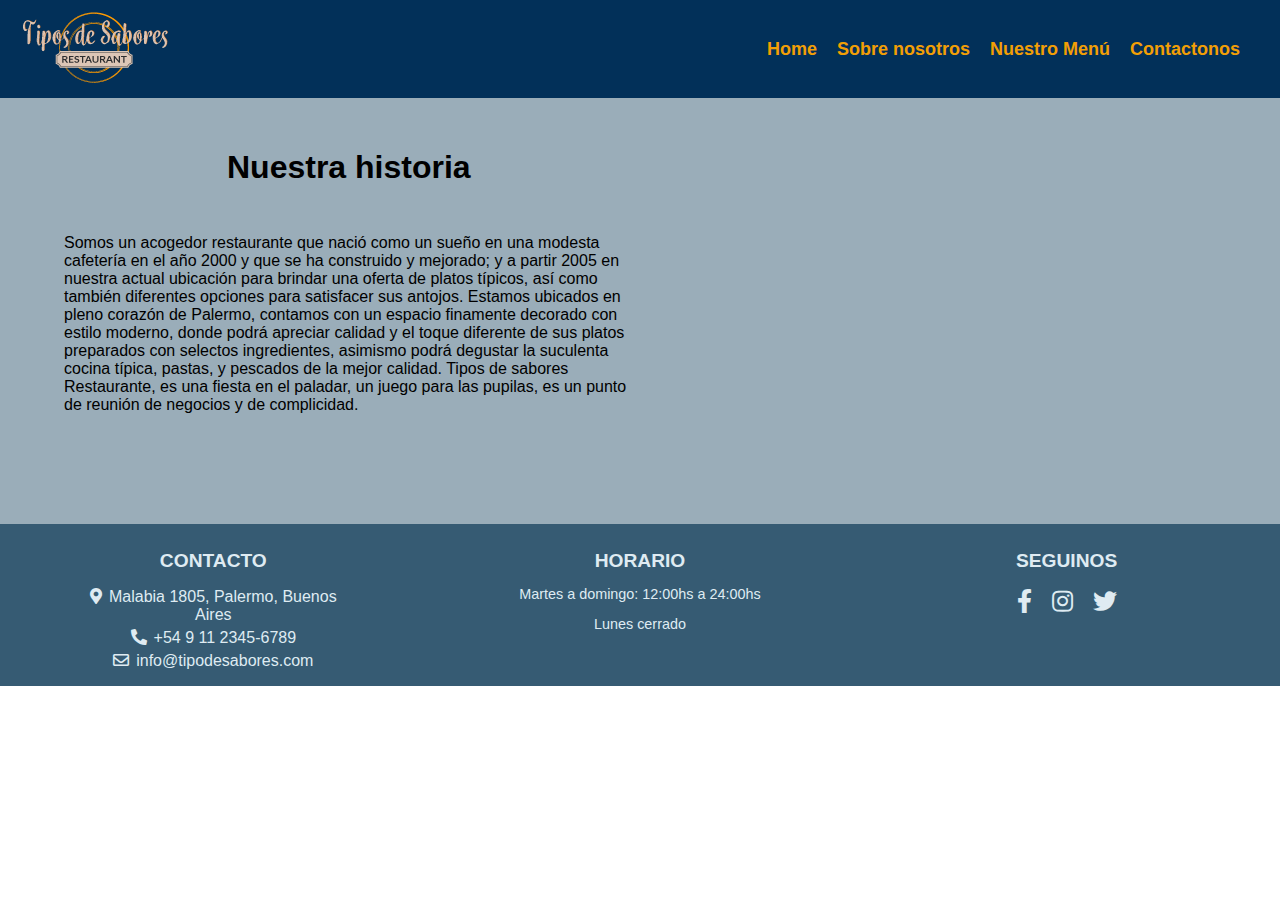
==== about.html @ 349d0da5 "seccion about responsive" ====
<!DOCTYPE html>
<html lang="es">
<head>
    <meta charset="UTF-8">
    <meta name="viewport" content="width=device-width, initial-scale=1.0">
    <title>sobre nosotros</title>
    <!-- <link rel="stylesheet" href="../styles.css"> -->
    <link rel="stylesheet" href="https://cdnjs.cloudflare.com/ajax/libs/font-awesome/5.15.4/css/all.min.css">
    <link rel="stylesheet" href="../carta.css">
    <link rel="stylesheet" href="../about.css">
    <link rel="icon" type="image/png" sizes="16x16"  href="/favicons/favicon-16x16.png">    
</head>
<body>
  <header>
    <div class="header-logo">
        <a href="index.html">
            <img src="img/Logo.png" alt="logo">
        </a>
    </div>

    <nav>
      <ul class="nav-links">
        <li><a aria-current="page home" href="index.html">Home</a></li>
        <li><a aria-current="page sobre nosotros" href="about.html">Sobre nosotros</a></li>
        <li><a aria-current="Nuestro Menu" href="Menu.html">Nuestro Menú</a></li>
        <li><a aria-current="page contacto" href="#">Contactonos</a></li>
      </ul>
      <div class="hamburger">
        <div class="line"></div>
        <div class="line"></div>
        <div class="line"></div>
    </div>
    <button class="close-btn">&times;</button>
    </nav>
  </header>
  
  <main class="main-content">
    <div class="about">
      <div class="about-container">
        <div class="element">
             <h1>Nuestra historia</h1>
            <p>
                Somos un acogedor restaurante que nació como un sueño en una
                modesta cafetería en el año 2000 y que se ha construido 
                y mejorado; y a partir 2005 en nuestra actual
                ubicación para brindar una oferta de platos típicos, así como 
                también diferentes opciones para satisfacer sus antojos. Estamos 
                ubicados en pleno corazón de Palermo, contamos con un espacio finamente decorado
                con estilo moderno, donde podrá apreciar calidad y el toque diferente de
                sus platos preparados con selectos ingredientes, asimismo podrá degustar
                la suculenta cocina típica, pastas, y pescados de la mejor calidad.
                Tipos de sabores Restaurante, es una fiesta en el paladar, un juego para las pupilas,
                es un punto de reunión de negocios y de complicidad.
            </p>
        </div>
        <div class="img-container">
          <img src="img/about.jpg" alt="" style="width:500px;">
        </div>
    </div>
    </div>
  </main>
  
    <footer>
      <div class="footer-links">
        <div class="footer-column">
          <h4>CONTACTO</h4>
          <ul class="contact-icons">
            <li><a href="#"><i class="fas fa-map-marker-alt"></i><span>Malabia 1805, Palermo, Buenos Aires</span></a></li>
            <li><a href="#"><i class="fas fa-phone-alt"></i><span>+54 9 11 2345-6789</span></a></li>
            <li><a href="#"><i class="far fa-envelope"></i><span>info@tipodesabores.com</span></a></li>
          </ul>
        </div>
        <div class="footer-column">
          <h4>HORARIO</h4>
            <p>Martes a domingo: 12:00hs a 24:00hs</p>
            <p>Lunes cerrado</p>
        </div>
        <div class="footer-column">
          <h4>SEGUINOS</h4>
          <ul class="social-icons">
              <li><a href="#"><i class="fab fa-facebook-f"></i></a></li>
              <li><a href="#"><i class="fab fa-instagram"></i></a></li>
              <li><a href="#"><i class="fab fa-twitter"></i></a></li>
          </ul> 
        </div>
      
      
        </div>
        
        </div>
      </div>
    </footer>
  
  <script src="script.js"></script>
  
</body>
</html>
---- styles.css ----
body {
    margin: 0;
    font-family: Arial, sans-serif;
    padding: 0;
    background-color: rgba(54, 91, 115, 0.5);
}

header {
    background-color: transparent;
    color: #DFEBF2;
    padding: 0.625em 1.25em; /* 10px 20px*/
    display: flex;
    justify-content: space-between;
    align-items: center;
    position: fixed; /* Fijar el header en la parte superior */
    width: 100%; /* Ancho completo del header */
    z-index: 1000; /* Asegura que esté arriba de otros elementos */
    transition: background-color 0.3s ease-in-out;
  }

#main-header.scrolled {
    background-color: #023059;
  
}

.logo img {
    max-width: 9.375em; /*150px*/
}

nav {
    display: flex;
    justify-content: space-between;
    align-items: center;
    padding: 10px 20px;
    position: relative;  
}

nav .nav-links {
    list-style: none;
    display: flex;
    gap: 20px;
}

nav .nav-links li {
    margin: 0;
}

nav .nav-links a {
    color: #F29F05;
    text-decoration: none;
    font-size: 18px;
    font-weight: bold;
}

nav .hamburger {
    display: none;
    flex-direction: column;
    cursor: pointer;
    gap: 5px;
}

nav .hamburger .line {
    width: 25px;
    height: 3px;
    background-color: #F29F05;
}

nav .close-btn {
    display: none;
    font-size: 30px;
    color: #fff;
    cursor: pointer;
    position: absolute;
    top: -30px;
    right: 10px;
    background-color: transparent;
}

@media (max-width: 796px) {
    nav .nav-links {
        display: none;
        flex-direction: column;
        position: fixed;
        top: 0;
        right: 0;
        height: 100%;
        width: 200px;
        background-color: #F29F05;
        padding: 20px 10px;
        border-left: 1px solid #444;
        box-shadow: 0 0 0 100vmax rgba(0,0,0,.5);
        z-index: 1;
    }

    nav .nav-links.active {
        display: flex;
    }

    nav .nav-links li {
        margin-bottom: 20px;
    }

    nav .nav-links a {
      color: #fff;
      
    }
      

    nav .nav-links li:last-child {
        margin-bottom: 0;
    }

    nav .hamburger {
        display: flex;
        z-index: 2;
    }

    nav .hamburger.active {
        display: none;
    }

    nav .close-btn {
        display: none;
        z-index: 2;
    }

    nav .close-btn.active {
        display: block;
    }

    
}


.container-carousel {
    width: 100%;
    margin-top: 0;
}

*{
    padding: 0;
    margin: 0;
    box-sizing: border-box;
}

.mySlides{
    display: none;
    position: relative;
    height: 40em; /*640px*/
    overflow: hidden;
}

.mySlides img{
    width: 100%;
    height: 100%;
    object-fit: cover;
    position: absolute;
    top: 0;
}
.prev,
.next{
    cursor: pointer;
    position: absolute;
    top: 50%;
    width: auto;
    margin-top: -1.375em; /*-22px*/
    padding: 1em;
    color: #F29F05;
    font-weight: bold;
    font-size: 1.125em; /*18px*/
    transition: 0.6 ease;
    border-radius: 0 0.1875em 0.1875em 0;/* 0 3px 3px 0 */
    user-select: none;
}
.next {
    right: 0;
    border-radius: 0.1875em 0 0 0.1875em; /* 3px 0 0 3px */
}

.prev:hover,
.next:hover{
    background-color: rgba(0, 0, 0, 0.8);
}

.elements{
    text-align: center;
    position: absolute;
    left: 50%;
    transform: translateX(-50%);
    z-index: 1;
    display: flex;
    justify-content: center;
}

.quadrate{
    cursor: pointer;
    height: 4px; 
    width: 50px; 
    margin: 0 2px; 
    background-color: #717171;
    display: inline-block;
    transition: background-color 0.6s ease;
    border-radius: 2px; 
}
.active, .quadrate:hover{
    background-color: #F29F05;
}


.buttons-section {
    background-color: #365B73;
    padding: 2.5em 0; /*40px 0*/
    text-align: center;
    margin-bottom: 0;
}


.container-button {
    max-width: 75em; /* 1200px */
    margin: 0 auto;
    display: flex;
    justify-content: center;
    align-items: center;

    
}

.button {
    padding: 0.9375em 1.875em; /* 15px 30px*/
    margin: 0 1.25em; /*0 20px*/
    background-color: #F29F05;
    color: #DFEBF2;
    border: none;
    border-radius: 0.3125em;/*5px*/
    cursor: pointer;
    font-size: 1.375em;/*22px*/
    font-weight: bold;
    transition: background-color 0.3s ease;
    width: 23%;
    box-sizing: border-box;
}

.button a {
  text-decoration: none;
  color: #DFEBF2 ;
}

.button :hover {
    background-color: #555;
}

@media (max-width: 767px) {
  .container-button {
      flex-direction: column; /* Cambia la dirección a columna */
      align-items: center; /* Centra los elementos en columna */
  }

  .button {
      margin: 10px 0; /* Espacio entre los botones en dispositivos móviles */
      width: 37%;
  }
}

.story-section {
    text-align: center;
    margin: 0;
    padding: 3.125em 1.25em; /*50px 20px*/
}

.story-text h4 {
    margin-bottom: 1.25em; /*20px*/
}

.story-text {
    max-width: 50em;/*800px*/
    margin: 0 auto;
    font-size: 1.25em;
    line-height: 1.6;
}

.card-container {
    display: flex;
    gap: 1.25em; /* Espacio entre las tarjetas */
    justify-content: space-between;
    align-items: center;
    padding: 1.875em;/*30px*/
    padding-bottom: 5%;
  }

  .imagen-central {
    width: 100%;
  }
  
  .card img {
    width: 100%;
    height: auto;
    border-radius: 0.5em; /*8px*/ /* Bordes redondeados para las imágenes */
    object-fit: cover;
  }

 
 
  @media (max-width: 767px) {
    .card-container {
        flex-direction: column;
        align-items: center;
    }

    .card {
        width: 90%; 
        margin-bottom: 20px;
    }

    .imagen-central {
        width: 100%;
    }
}  


 /* Estilos del footer */
 footer {
    background-color: #023059;
    color: #DFEBF2;
    text-align: center;
    padding: 0;
  }

  .footer-links {
    display: flex;
    flex-wrap: wrap;
    justify-content: space-around;
  }
  
  .footer-column {
    flex-basis: calc(25% - 2.5em); /* Ajusta según el número de columnas */
    margin: 1.25em; /*20px*/
  }
  
  .footer-column h4 {
    font-size: 1.2em;
    margin-bottom: 0.625em; /*10px*/
  }
  
  .footer-column ul {
    list-style: none;
    padding: 0;
  }
  
  .footer-column ul li {
    margin-bottom: 0.3125em;
  }
  
  .footer-column ul li a {
    color: #DFEBF2;
    text-decoration: none;
  }
  
  .contact-icons > li > a > i{
    margin-right: 0.4375em; /*7px*/
  }

  .social-icons {
    display: flex;
    justify-content: center;
    margin-bottom: 1.25em;
  }
  
  .social-icons li {
    margin: 0 0.625em;
  }
  
  .social-icons li a {
    color: #DFEBF2;
    font-size: 1.5em;
    text-decoration: none;
  }
  
  /* Estilos para el texto de suscripción */
  .footer-column p {
    font-size: 0.9em;
    margin-bottom: 0.625em;
  }
---- carta.css ----
body, html {
    height: 100%;
    margin: 0;
    padding: 0;
}

body {
    font-family: Arial, sans-serif;
}



header {
    background-color: #023059;
    color: #fff;
    padding: 10px 20px;
    display: flex;
    justify-content: space-between;
    align-items: center;
    position: fixed; /* Fijar el header en la parte superior */
    top: 0;
    left: 0;
    width: 100%; /* Ancho completo del header */
    z-index: 1000; /* Asegura que esté arriba de otros elementos */
    
}

.header-logo img {
    max-width: 150px;
    /* border-radius: 4px; */
}

nav {
    display: flex;
    justify-content: space-between;
    align-items: center;
    padding: 10px 60px 10px 20px;
    position: relative;
    
}

nav .nav-links {
    list-style: none;
    display: flex;
    gap: 20px;
    margin: 0;
}

nav .nav-links li {
    margin: 0;
}

nav .nav-links a {
    color: #F29F05;
    text-decoration: none;
    font-size: 18px;
    font-weight: bold;
    transition: color 0.3s
}

a:hover {
    color: #efc77c !important; 
}

nav .hamburger {
    display: none;
    flex-direction: column;
    cursor: pointer;
    gap: 5px;
}

nav .hamburger .line {
    width: 25px;
    height: 3px;
    background-color: #F29F05;
}

/* nav .close-btn {
    display: none;
    font-size: 30px;
    color: #fff;
    cursor: pointer;
    position: absolute;
    top: 30px;
    right: 10px;
    background-color: transparent;
} */

nav .close-btn {
    display: none;
    
}

@media (max-width: 796px) {

    nav .close-btn {
        color: #fff;
        /* display: block; */
        border: 0;
        font-size: 2rem;
        background-color: transparent;
        cursor: pointer;
    }


    nav .nav-links {
        
        display: none;
        flex-direction: column;
        position: fixed;
        top: 0;
        right: 0;
        height: 100%;
        width: 200px;
        background-color: #F29F05;
        padding: 20px 10px;
        border-left: 1px solid #444;
        box-shadow: -2px 0 5px rgba(0, 0, 0, 0.5);
        z-index: 1;
        box-shadow: 0 0 0 100vmax rgba(0,0,0,.5);
    }

    nav .nav-links.active {
        display: flex;
    }

    nav .nav-links li {
        margin-bottom: 20px;
    }

    nav .nav-links a {
      color: #fff;
      /* padding-top: 100%; */
    }
      

    nav .nav-links li:last-child {
        margin-bottom: 0;
    }

    nav .hamburger {
        display: flex;
        z-index: 2;
    }

    nav .hamburger.active {
        display: none;
    }

    nav .close-btn {
        display: none;
        z-index: 2;
    }

    nav .close-btn.active {
        display: block;
    }

    a:hover {
        color: #023059 !important; 
    }
}

.main-content{
    display: flex;
    flex-direction: column;
    padding-top: 85px;
    padding-bottom: 30px;
    flex: 1;
    background-color: rgba(54, 91, 115, 0.5);
}

.contenedor {
    max-width: 1441px;
    width: 95%;
    margin: 0 auto;
}

img {
    max-width: 95%;
    border-radius: 4px;
}

img:hover {
    transform: scale(1.05,1.05); /*Ancho al que quiero llegar*/
    transition-property: all;
    transition-duration: 0.5s;
    transition-delay: 0.1s;
    transition-timing-function: cubic-bezier(.27,1.07,.85,.9);
}

.producto a {
    display: inline-block;
    background-color: #365B73;
    color: white;
    padding: 10px 20px;
    text-decoration: none;
    font-weight: bold;
    text-transform: uppercase;
}

@media only screen and (max-width:600px) {
    .contenedor {
        display: flex;
        flex-direction: column;
        justify-content: space-between;
        flex-wrap: wrap;
        text-align: center
    }
    .producto {
        flex-basis: calc(30% - 1rem);
        /*calc() hace un cálculo matemático*/
        /*Ocupa el 30% del contenedor - 1 rem para dar espacio entre columnas*/
    }
    img:hover {
        transform: scale(1,1); 
    }
}

@media only screen and (min-width:769px) {
    .contenedor {
        display: flex;
        justify-content: space-between;
        flex-wrap: wrap;
    }
    .producto {
        flex-basis: calc(50.3% - 1rem);        
    }
}

@media only screen and (min-width:1041px) {
    .contenedor {
        display: flex;
        justify-content: space-between;
        flex-wrap: wrap;
    }
    .producto {
        flex-basis: calc(30% - 1rem);        
    }
}

@media only screen and (min-width:1441px) {
    .contenedor {
        display: flex;
        justify-content: space-between;
        flex-wrap: wrap;
    }
    .producto {
        flex-basis: calc(25% - 1rem);        
    }
}

/*stilo seccion about*/

.about{  
    margin: 2rem;
    display: flex;
    justify-content: space-around;
}

.about p{
    width: 100%;
   padding-top: 2rem ;
}

.title {

 padding: 2rem;

}

.about h1{
    width: 250px;
    margin: auto;

}


/*final seccion about*/

/* Estilos del footer */
footer {
    background-color: #365B73;
    color: #DFEBF2;
    text-align: center;
    padding: 0;
  }

  .footer-links {
    display: flex;
    flex-wrap: wrap;
    justify-content: space-around;
  }
  
  .footer-column {
    flex-basis: calc(25% - 40px); /* Ajusta según el número de columnas */
    margin: 0px;
  }
  
  .footer-column h4 {
    font-size: 1.2rem;
    margin-bottom: 10px;
  }
  
  .footer-column ul {
    list-style: none;
    padding: 0;
  }
  
  .footer-column ul li {
    margin-bottom: 5px;
  }
  
  .footer-column ul li a {
    color: #DFEBF2;
    text-decoration: none;
  }
  
  .contact-icons > li > a > i{
    margin-right: 7px
  }

  .social-icons {
    display: flex;
    justify-content: center;
    margin-bottom: 20px;
  }
  
  .social-icons li {
    margin: 0 10px;
  }
  
  .social-icons li a {
    color: #DFEBF2;
    font-size: 1.5rem;
    text-decoration: none;
  }
  
  /* Estilos para el texto de suscripción */
  .footer-column p {
    font-size: 0.9rem;
    margin-bottom: 10px;
  }
---- about.css ----
.about{
    padding: 2rem;
}

.about-container{
    display:grid;
    grid-template-columns: repeat(auto-fill,minmax(30rem, 1fr));
}

.img-container{
margin: auto;
}
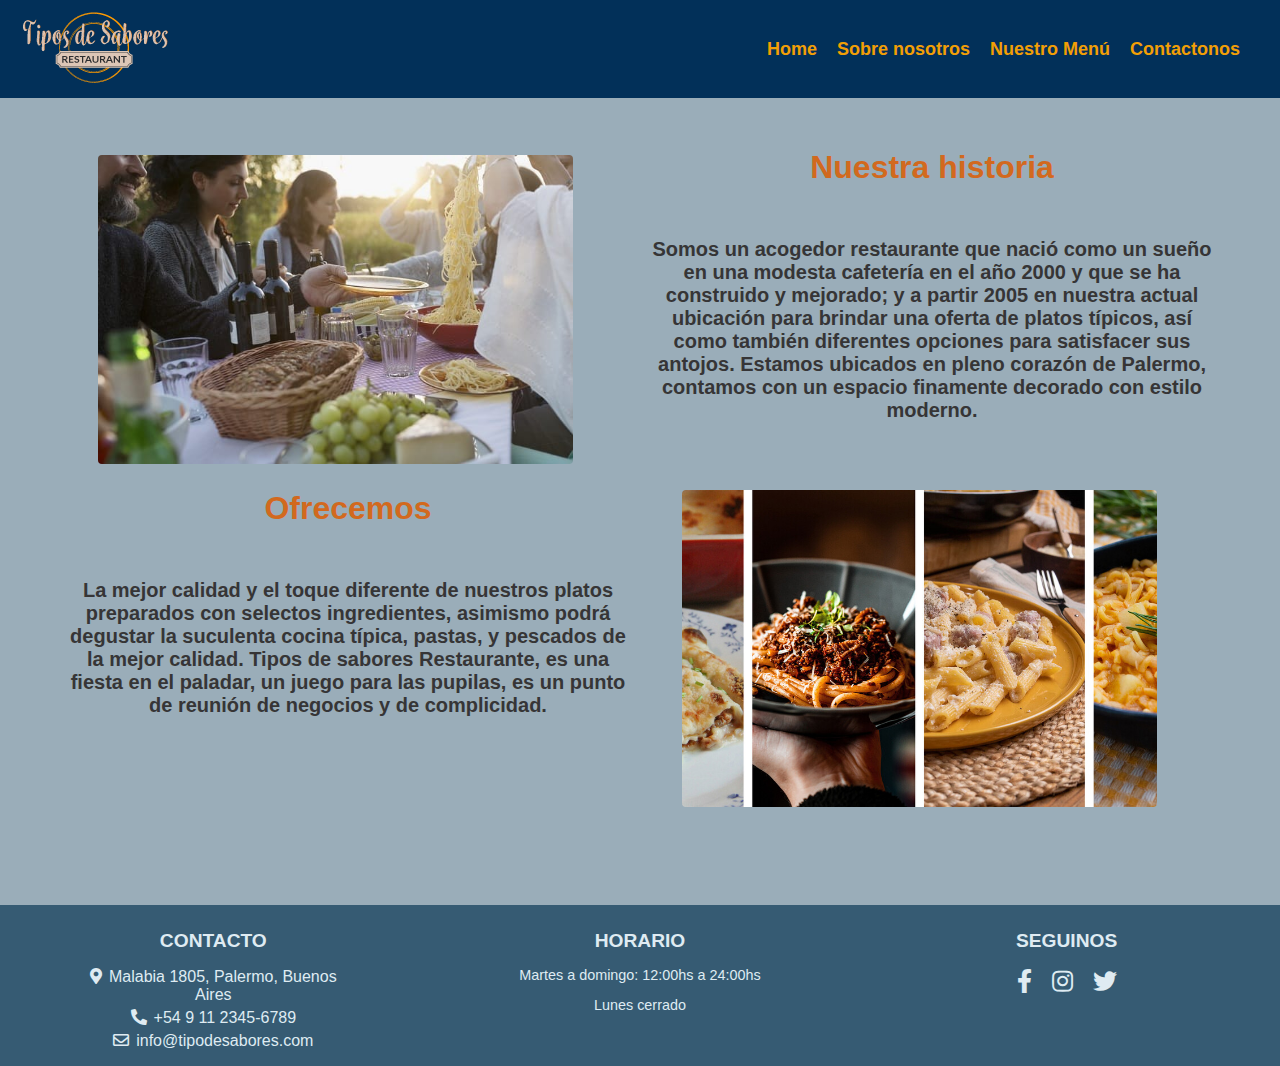
==== commit a25b3811: "se agregra imagen en la pagina sobre nosotros" ====
--- a/about.html
+++ b/about.html
@@ -37,8 +37,11 @@
   <main class="main-content">
     <div class="about">
       <div class="about-container">
-        <div class="element">
-             <h1>Nuestra historia</h1>
+          <div class="img-container">
+             <img src="img/historia.jpeg" alt="" style="width:500px;">
+          </div>
+           <div class="element">
+             <h1 class="titulo">Nuestra historia</h1>
             <p>
                 Somos un acogedor restaurante que nació como un sueño en una
                 modesta cafetería en el año 2000 y que se ha construido 
@@ -46,17 +49,23 @@
                 ubicación para brindar una oferta de platos típicos, así como 
                 también diferentes opciones para satisfacer sus antojos. Estamos 
                 ubicados en pleno corazón de Palermo, contamos con un espacio finamente decorado
-                con estilo moderno, donde podrá apreciar calidad y el toque diferente de
-                sus platos preparados con selectos ingredientes, asimismo podrá degustar
+                con estilo moderno.
+            </p>
+           </div>
+
+           <div class="element">
+              <h1 class="titulo">Ofrecemos</h1>
+              <p>
+                La  mejor calidad y el toque diferente de
+                nuestros platos preparados con selectos ingredientes, asimismo podrá degustar
                 la suculenta cocina típica, pastas, y pescados de la mejor calidad.
                 Tipos de sabores Restaurante, es una fiesta en el paladar, un juego para las pupilas,
                 es un punto de reunión de negocios y de complicidad.
-            </p>
-        </div>
-        <div class="img-container">
-          <img src="img/about.jpg" alt="" style="width:500px;">
-        </div>
-    </div>
+           </div>
+           <div class="img-container">
+            <img src="img/imgabout.jpeg" alt="" style="width:500px;">
+          </div>
+      </div>
     </div>
   </main>
   
--- a/about.css
+++ b/about.css
@@ -6,10 +6,27 @@
 .about-container{
     display:grid;
     grid-template-columns: repeat(auto-fill,minmax(30rem, 1fr));
+    gap:1rem
 }
 
 .img-container{
 margin: auto;
 }
 
+.about-container p{
+    color: rgb(54, 53, 54);
+    font-size: 20px;
+    font-weight: 600;
+}
 
+.element{
+    margin-bottom: 2rem;
+    text-align:center;
+}
+
+
+.titulo{
+    color:chocolate;
+
+}
+
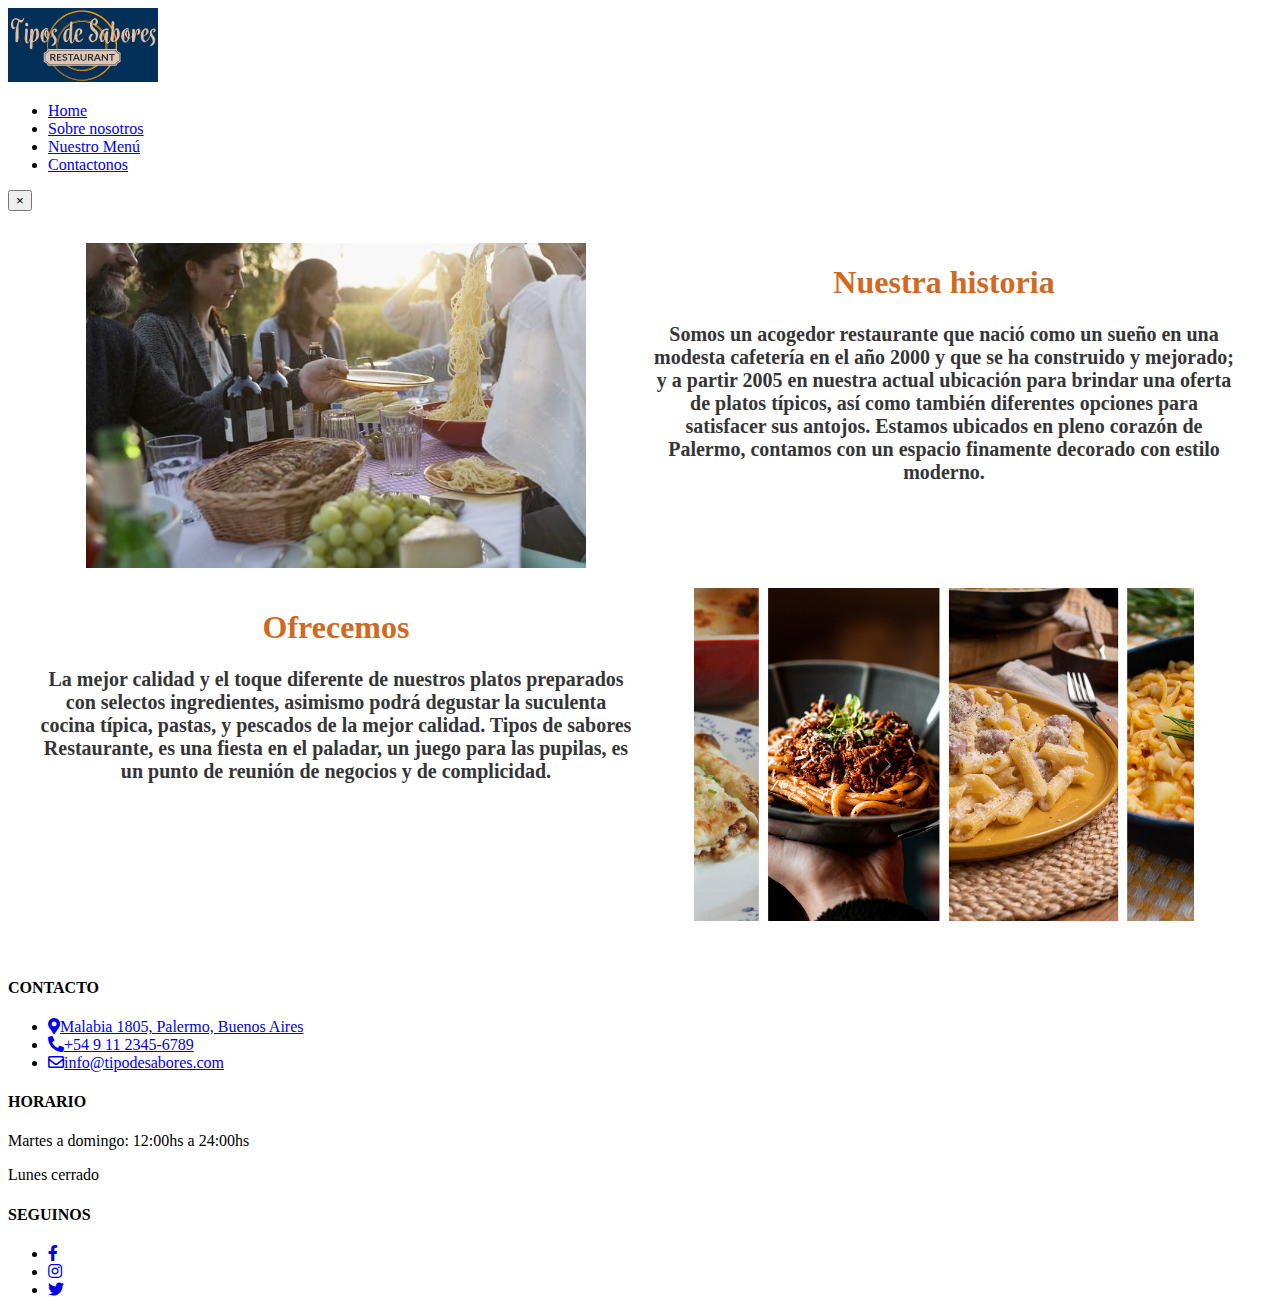
==== commit dc2616c8: "posible solucion" ====
--- a/about.html
+++ b/about.html
@@ -4,10 +4,10 @@
     <meta charset="UTF-8">
     <meta name="viewport" content="width=device-width, initial-scale=1.0">
     <title>sobre nosotros</title>
-    <!-- <link rel="stylesheet" href="../styles.css"> -->
+   
     <link rel="stylesheet" href="https://cdnjs.cloudflare.com/ajax/libs/font-awesome/5.15.4/css/all.min.css">
-    <link rel="stylesheet" href="../carta.css">
-    <link rel="stylesheet" href="../about.css">
+    <link rel="stylesheet" href="/css/carta.css">
+    <link rel="stylesheet" href="/css/about.css">
     <link rel="icon" type="image/png" sizes="16x16"  href="/favicons/favicon-16x16.png">    
 </head>
 <body>
--- a/css/about.css
+++ b/css/about.css
@@ -0,0 +1,32 @@
+
+.about{
+    padding: 2rem;
+}
+
+.about-container{
+    display:grid;
+    grid-template-columns: repeat(auto-fill,minmax(30rem, 1fr));
+    gap:1rem
+}
+
+.img-container{
+margin: auto;
+}
+
+.about-container p{
+    color: rgb(54, 53, 54);
+    font-size: 20px;
+    font-weight: 600;
+}
+
+.element{
+    margin-bottom: 2rem;
+    text-align:center;
+}
+
+
+.titulo{
+    color:chocolate;
+
+}
+
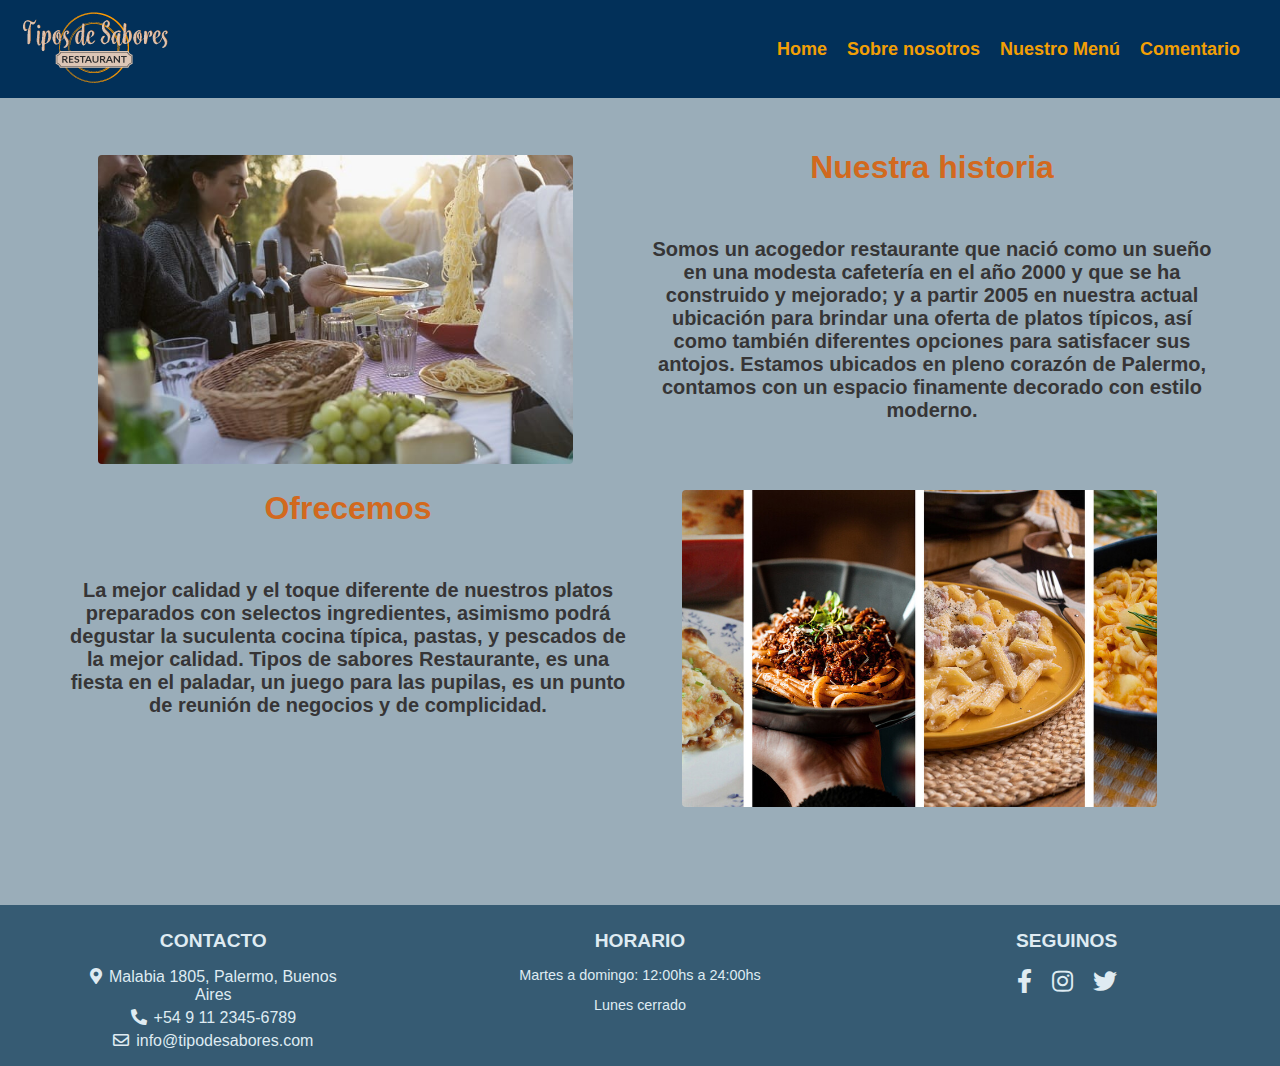
==== commit ea6dd838: "Merge branch 'julian'" ====
--- a/about.html
+++ b/about.html
@@ -20,10 +20,10 @@
 
     <nav>
       <ul class="nav-links">
-        <li><a aria-current="page home" href="index.html">Home</a></li>
-        <li><a aria-current="page sobre nosotros" href="about.html">Sobre nosotros</a></li>
-        <li><a aria-current="Nuestro Menu" href="Menu.html">Nuestro Menú</a></li>
-        <li><a aria-current="page contacto" href="#">Contactonos</a></li>
+        <li><a aria-current="page" href="index.html" >Home</a></li>
+        <li><a aria-current="page" href="about.html">Sobre nosotros</a></li>
+        <li><a aria-current="page" href="Menu.html">Nuestro Menú</a></li>
+        <li><a aria-current="page" href="comentario.html">Comentario</a></li>
       </ul>
       <div class="hamburger">
         <div class="line"></div>
@@ -100,7 +100,7 @@
       </div>
     </footer>
   
-  <script src="script.js"></script>
+  <script src="js/script.js"></script>
   
 </body>
 </html>    --- a/css/carta.css
+++ b/css/carta.css
@@ -0,0 +1,343 @@
+body, html {
+    height: 100%;
+    margin: 0;
+    padding: 0;
+}
+
+body {
+    font-family: Arial, sans-serif;
+}
+
+
+
+header {
+    background-color: #023059;
+    color: #fff;
+    padding: 10px 20px;
+    display: flex;
+    justify-content: space-between;
+    align-items: center;
+    position: fixed; /* Fijar el header en la parte superior */
+    top: 0;
+    left: 0;
+    width: 100%; /* Ancho completo del header */
+    z-index: 1000; /* Asegura que esté arriba de otros elementos */
+    
+}
+
+.header-logo img {
+    max-width: 150px;
+    /* border-radius: 4px; */
+}
+
+nav {
+    display: flex;
+    justify-content: space-between;
+    align-items: center;
+    padding: 10px 60px 10px 20px;
+    position: relative;
+    
+}
+
+nav .nav-links {
+    list-style: none;
+    display: flex;
+    gap: 20px;
+    margin: 0;
+}
+
+nav .nav-links li {
+    margin: 0;
+}
+
+nav .nav-links a {
+    color: #F29F05;
+    text-decoration: none;
+    font-size: 18px;
+    font-weight: bold;
+    transition: color 0.3s
+}
+
+a:hover {
+    color: #efc77c !important; 
+}
+
+nav .hamburger {
+    display: none;
+    flex-direction: column;
+    cursor: pointer;
+    gap: 5px;
+}
+
+nav .hamburger .line {
+    width: 25px;
+    height: 3px;
+    background-color: #F29F05;
+}
+
+/* nav .close-btn {
+    display: none;
+    font-size: 30px;
+    color: #fff;
+    cursor: pointer;
+    position: absolute;
+    top: 30px;
+    right: 10px;
+    background-color: transparent;
+} */
+
+nav .close-btn {
+    display: none;
+    
+}
+
+@media (max-width: 796px) {
+
+    nav .close-btn {
+        color: #fff;
+        /* display: block; */
+        border: 0;
+        font-size: 2rem;
+        background-color: transparent;
+        cursor: pointer;
+    }
+
+
+    nav .nav-links {
+        
+        display: none;
+        flex-direction: column;
+        position: fixed;
+        top: 0;
+        right: 0;
+        height: 100%;
+        width: 200px;
+        background-color: #F29F05;
+        padding: 20px 10px;
+        border-left: 1px solid #444;
+        box-shadow: -2px 0 5px rgba(0, 0, 0, 0.5);
+        z-index: 1;
+        box-shadow: 0 0 0 100vmax rgba(0,0,0,.5);
+    }
+
+    nav .nav-links.active {
+        display: flex;
+    }
+
+    nav .nav-links li {
+        margin-bottom: 20px;
+    }
+
+    nav .nav-links a {
+      color: #fff;
+      /* padding-top: 100%; */
+    }
+      
+
+    nav .nav-links li:last-child {
+        margin-bottom: 0;
+    }
+
+    nav .hamburger {
+        display: flex;
+        z-index: 2;
+    }
+
+    nav .hamburger.active {
+        display: none;
+    }
+
+    nav .close-btn {
+        display: none;
+        z-index: 2;
+    }
+
+    nav .close-btn.active {
+        display: block;
+    }
+
+    a:hover {
+        color: #023059 !important; 
+    }
+}
+
+.main-content{
+    display: flex;
+    flex-direction: column;
+    padding-top: 85px;
+    padding-bottom: 30px;
+    flex: 1;
+    background-color: rgba(54, 91, 115, 0.5);
+}
+
+.contenedor {
+    max-width: 1441px;
+    width: 95%;
+    margin: 0 auto;
+}
+
+img {
+    max-width: 95%;
+    border-radius: 4px;
+}
+
+img:hover {
+    transform: scale(1.05,1.05); /*Ancho al que quiero llegar*/
+    transition-property: all;
+    transition-duration: 0.5s;
+    transition-delay: 0.1s;
+    transition-timing-function: cubic-bezier(.27,1.07,.85,.9);
+}
+
+.producto a {
+    display: inline-block;
+    background-color: #365B73;
+    color: white;
+    padding: 10px 20px;
+    text-decoration: none;
+    font-weight: bold;
+    text-transform: uppercase;
+}
+
+@media only screen and (max-width:600px) {
+    .contenedor {
+        display: flex;
+        flex-direction: column;
+        justify-content: space-between;
+        flex-wrap: wrap;
+        text-align: center
+    }
+    .producto {
+        flex-basis: calc(30% - 1rem);
+        /*calc() hace un cálculo matemático*/
+        /*Ocupa el 30% del contenedor - 1 rem para dar espacio entre columnas*/
+    }
+    img:hover {
+        transform: scale(1,1); 
+    }
+}
+
+@media only screen and (min-width:769px) {
+    .contenedor {
+        display: flex;
+        justify-content: space-between;
+        flex-wrap: wrap;
+    }
+    .producto {
+        flex-basis: calc(50.3% - 1rem);        
+    }
+}
+
+@media only screen and (min-width:1041px) {
+    .contenedor {
+        display: flex;
+        justify-content: space-between;
+        flex-wrap: wrap;
+    }
+    .producto {
+        flex-basis: calc(30% - 1rem);        
+    }
+}
+
+@media only screen and (min-width:1441px) {
+    .contenedor {
+        display: flex;
+        justify-content: space-between;
+        flex-wrap: wrap;
+    }
+    .producto {
+        flex-basis: calc(25% - 1rem);        
+    }
+}
+
+/*stilo seccion about*/
+
+.about{  
+    margin: 2rem;
+    display: flex;
+    justify-content: space-around;
+}
+
+.about p{
+    width: 100%;
+   padding-top: 2rem ;
+}
+
+.title {
+
+ padding: 2rem;
+
+}
+
+.about h1{
+    width: 250px;
+    margin: auto;
+
+}
+
+
+/*final seccion about*/
+
+/* Estilos del footer */
+footer {
+    background-color: #365B73;
+    color: #DFEBF2;
+    text-align: center;
+    padding: 0;
+  }
+
+  .footer-links {
+    display: flex;
+    flex-wrap: wrap;
+    justify-content: space-around;
+  }
+  
+  .footer-column {
+    flex-basis: calc(25% - 40px); /* Ajusta según el número de columnas */
+    margin: 0px;
+  }
+  
+  .footer-column h4 {
+    font-size: 1.2rem;
+    margin-bottom: 10px;
+  }
+  
+  .footer-column ul {
+    list-style: none;
+    padding: 0;
+  }
+  
+  .footer-column ul li {
+    margin-bottom: 5px;
+  }
+  
+  .footer-column ul li a {
+    color: #DFEBF2;
+    text-decoration: none;
+  }
+  
+  .contact-icons > li > a > i{
+    margin-right: 7px
+  }
+
+  .social-icons {
+    display: flex;
+    justify-content: center;
+    margin-bottom: 20px;
+  }
+  
+  .social-icons li {
+    margin: 0 10px;
+  }
+  
+  .social-icons li a {
+    color: #DFEBF2;
+    font-size: 1.5rem;
+    text-decoration: none;
+  }
+  
+  /* Estilos para el texto de suscripción */
+  .footer-column p {
+    font-size: 0.9rem;
+    margin-bottom: 10px;
+  }